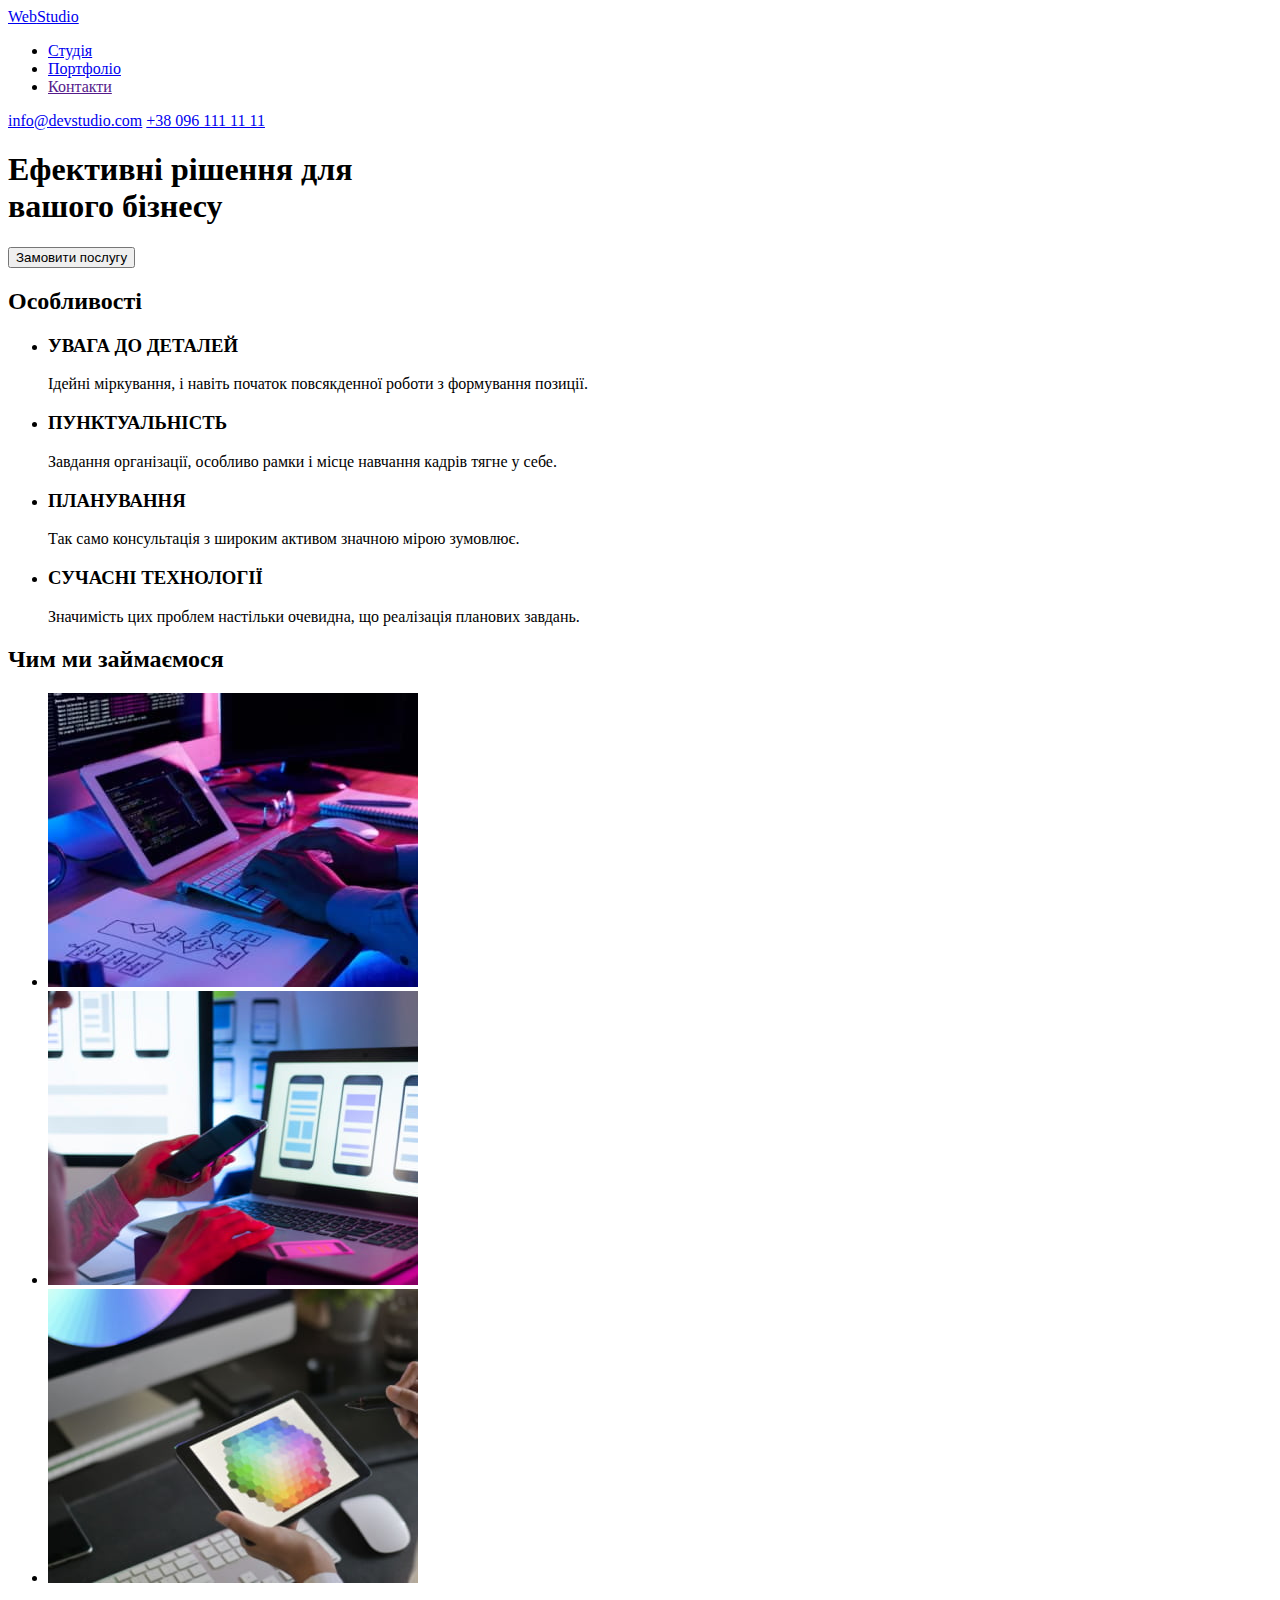
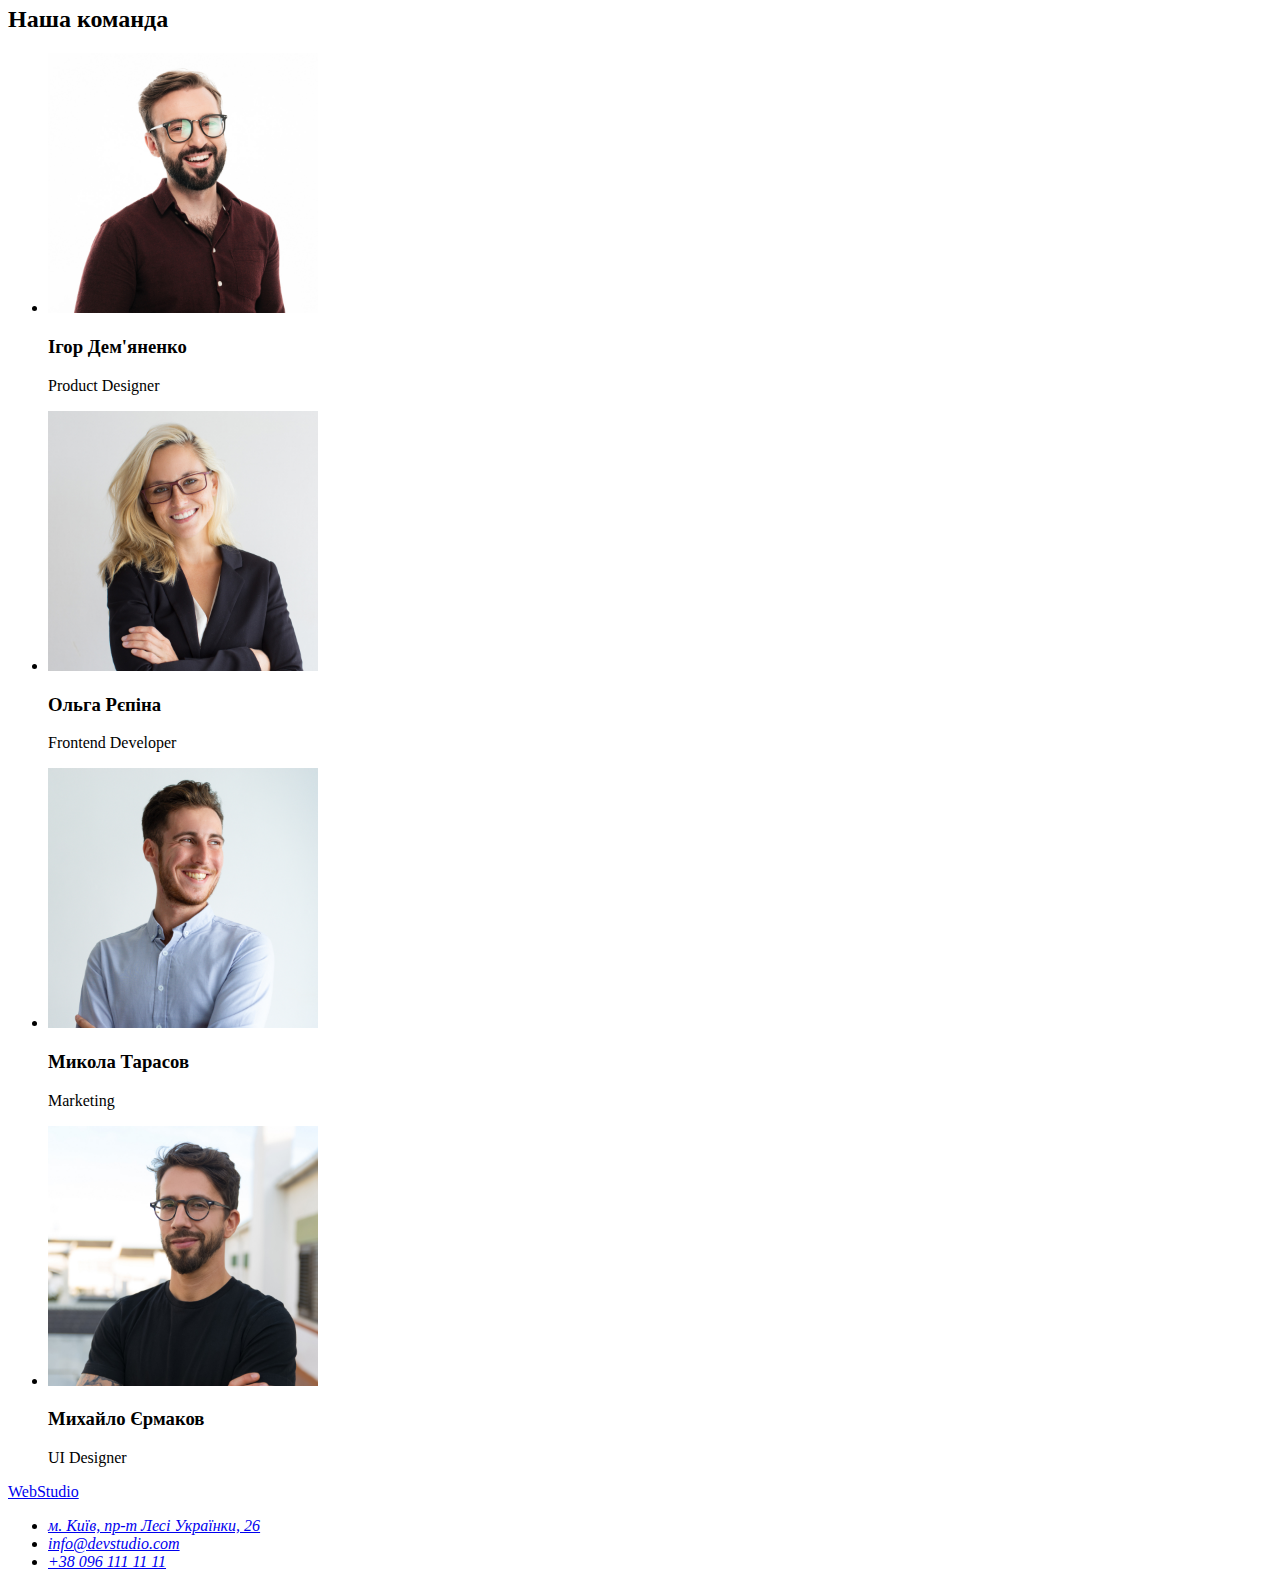
==== index.html @ de77b590 "html" ====
<!DOCTYPE html>
<html lang="en">
  <head>
    <meta charset="UTF-8" />
    <meta http-equiv="X-UA-Compatible" content="IE=edge" />
    <meta name="viewport" content="width=device-width, initial-scale=1.0" />
    <title>Hometask 1</title>
  </head>
  <body>
    <!-- Шапка сайта -->
    <header>
      <nav>
        <a class="logo" href="./index.html"> <span class="logo-blue">Web</span>Studio </a>
        <ul>
          <li><a href="/">Студія</a></li>
          <li><a href="portfolio.html">Портфоліо</a></li>
          <li><a href="">Контакти</a></li>
        </ul>
      </nav>
      <a href="mailto:info@devstudio.com">info@devstudio.com</a>
      <a href="tel:+380961111111">+38 096 111 11 11</a>
    </header>
    <!-- Послуга -->
    <main>
      <section>
        <h1>Ефективні рішення для<br />вашого бізнесу</h1>
        <button type="button">Замовити послугу</button>
      </section>

      <!-- Особливості -->
      <section>
        <h2>Особливості</h2>
        <ul>
          <li>
            <h3>УВАГА ДО ДЕТАЛЕЙ</h3>
            <p>Ідейні міркування, і навіть початок повсякденної роботи з формування позиції.</p>
          </li>
          <li>
            <h3>ПУНКТУАЛЬНІСТЬ</h3>
            <p>Завдання організації, особливо рамки і місце навчання кадрів тягне у себе.</p>
          </li>
          <li>
            <h3>ПЛАНУВАННЯ</h3>
            <p>Так само консультація з широким активом значною мірою зумовлює.</p>
          </li>
          <li>
            <h3>СУЧАСНІ ТЕХНОЛОГІЇ</h3>
            <p>Значимість цих проблем настільки очевидна, що реалізація планових завдань.</p>
          </li>
        </ul>
      </section>
      <!-- Навички -->
      <section>
        <h2>Чим ми займаємося</h2>
        <ul>
          <li>
            <img src="./images/img-box1.jpg" alt="Десктопні додатки" width="370" />
          </li>
          <li>
            <img src="./images/img-box2.jpg" alt="Мобільні додатки" width="370" />
          </li>
          <li>
            <img src="./images/img-box3.jpg" alt="Дизайнерські рішення" width="370" />
          </li>
        </ul>
      </section>
      <!-- Команда -->
      <section>
        <h2>Наша команда</h2>
        <ul>
          <li>
            <img src="./images/img-card1.jpg" alt="Ігор Дем'яненко" width="270" />
            <h3>Ігор Дем'яненко</h3>
            <p>Product Designer</p>
          </li>
          <li>
            <img src="./images/img-card2.jpg" alt="Ольга Рєпіна" width="270" />
            <h3>Ольга Рєпіна</h3>
            <p>Frontend Developer</p>
          </li>
          <li>
            <img src="./images/img-card3.jpg" alt="Микола Тарасов" width="270" />
            <h3>Микола Тарасов</h3>
            <p>Marketing</p>
          </li>
          <li>
            <img src="./images/img-card4.jpg" alt="Михайло Єрмаков" width="270" />
            <h3>Михайло Єрмаков</h3>
            <p>UI Designer</p>
          </li>
        </ul>
      </section>
    </main>
    <!-- Адреси -->
    <footer>
      <a class="logo" href="./index.html"> <span class="logo-blue">Web</span>Studio </a>
      <address>
        <ul>
          <li>
            <a href="https://goo.gl/maps/wEpCzDUVnpKATDQ2A">
              <span class="address">м. Київ, пр-т Лесі Українки, 26</span>
            </a>
          </li>
          <li><a href="mailto:info@devstudio.com">info@devstudio.com</a></li>
          <li><a href="tel:+380961111111">+38 096 111 11 11</a></li>
        </ul>
      </address>
    </footer>
  </body>
</html>
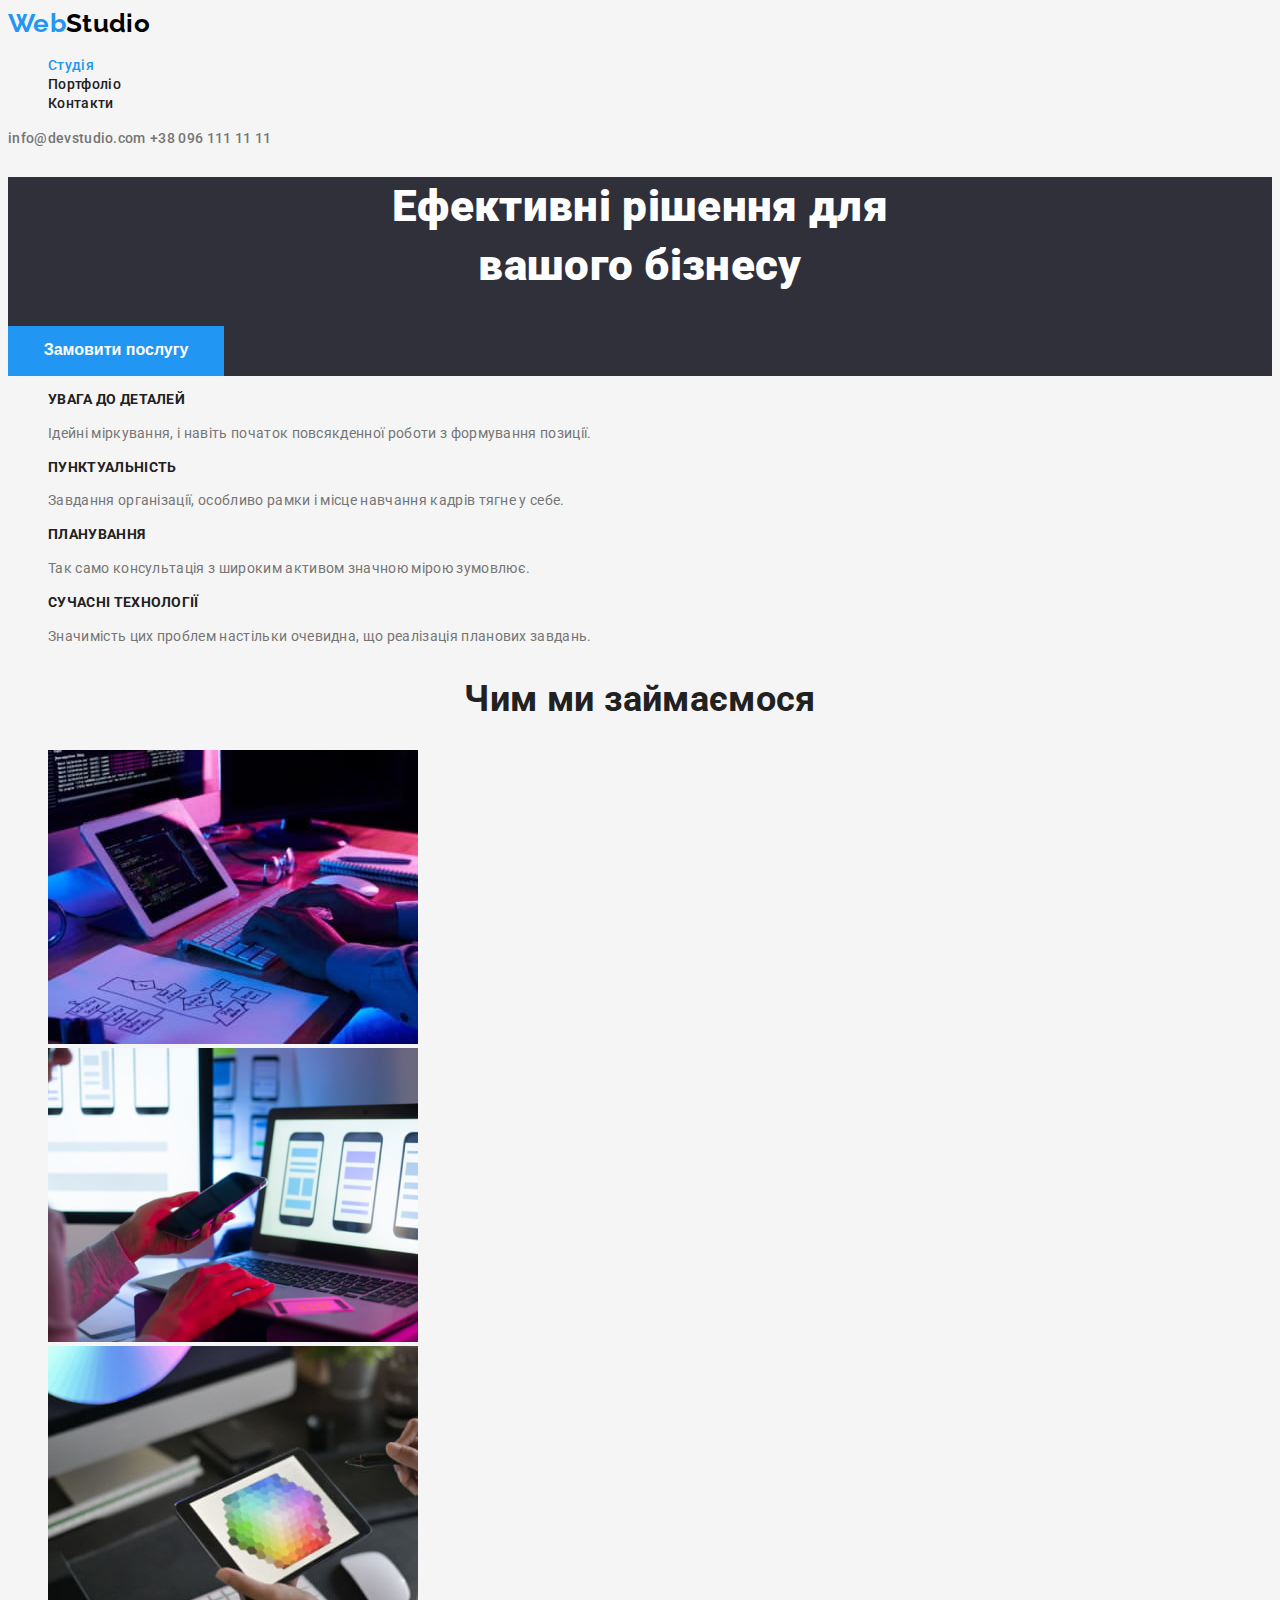
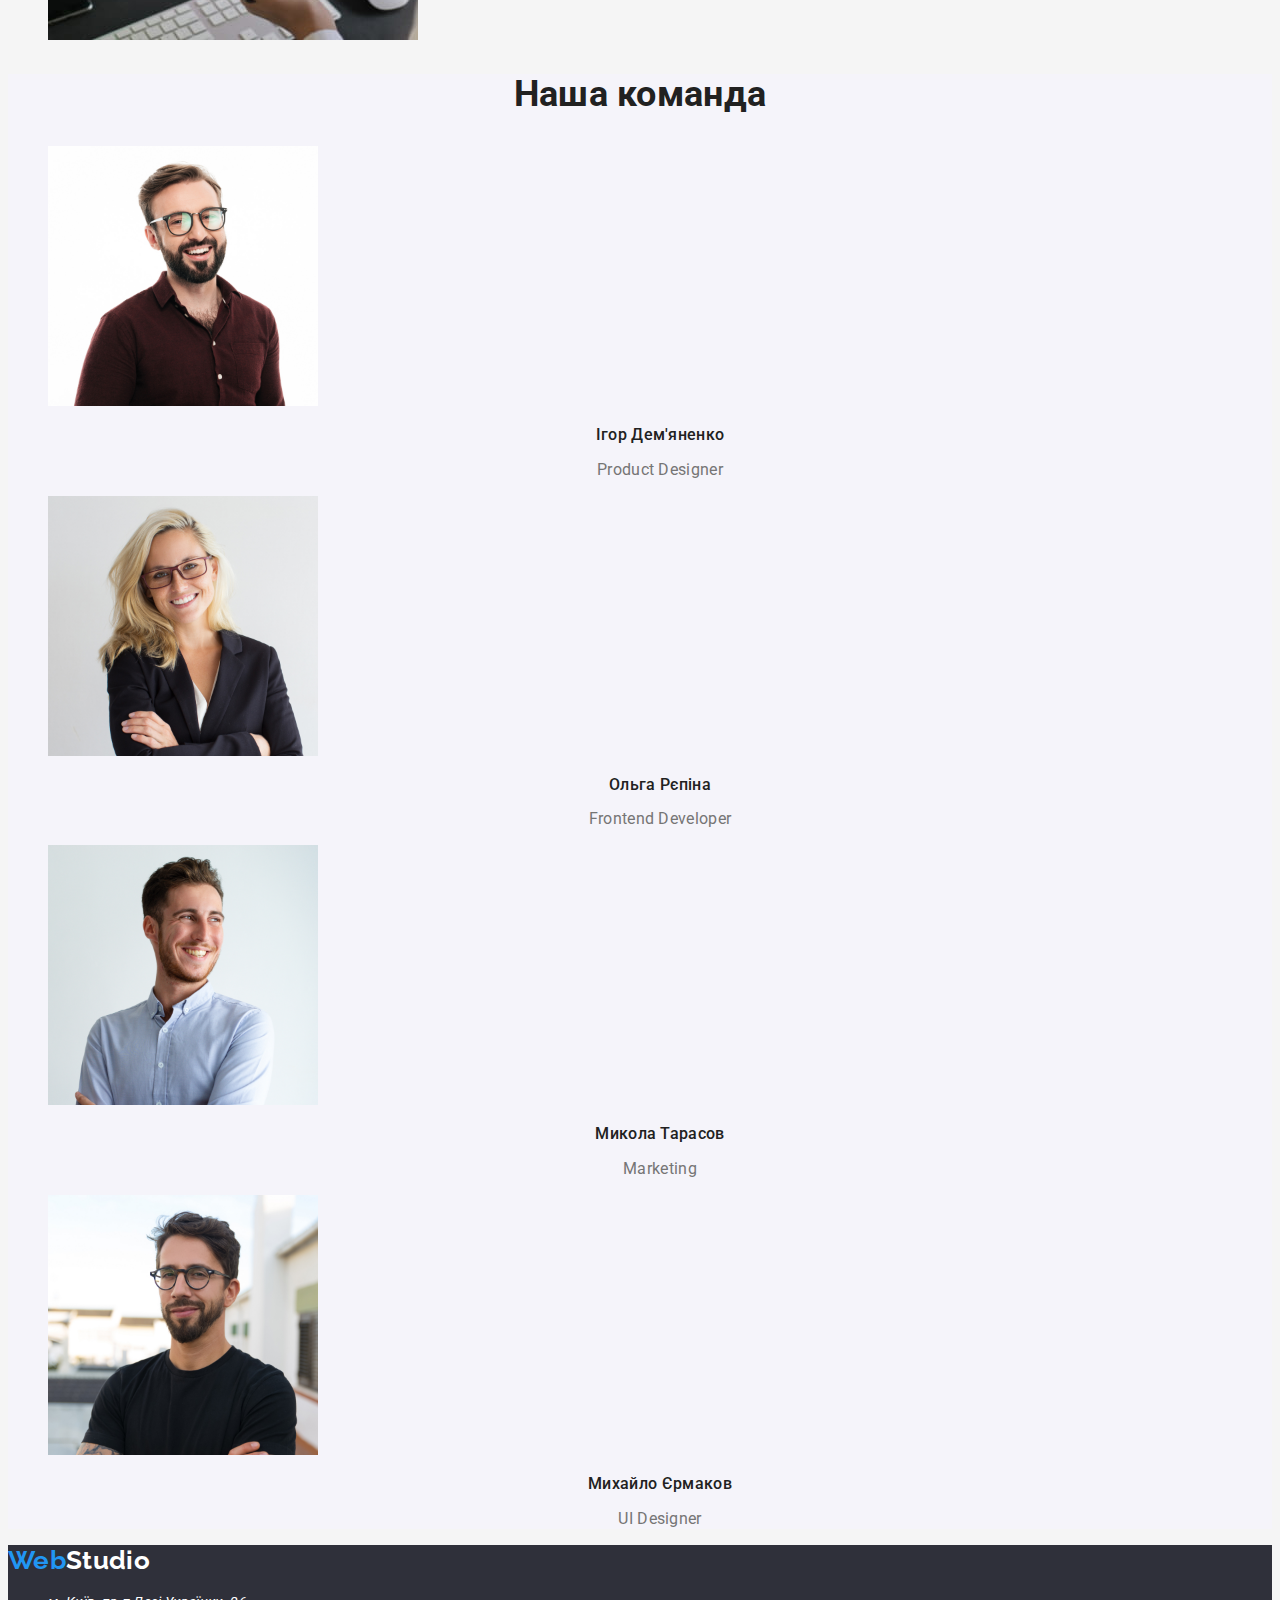
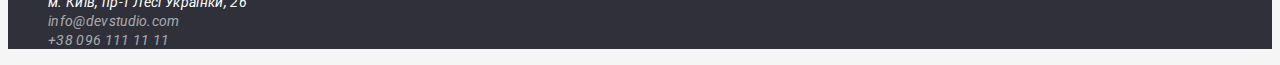
==== commit 9f14e170: "Добавляю оформление цвета и текста" ====
--- a/index.html
+++ b/index.html
@@ -5,53 +5,57 @@
     <meta http-equiv="X-UA-Compatible" content="IE=edge" />
     <meta name="viewport" content="width=device-width, initial-scale=1.0" />
     <title>Hometask 1</title>
+    <link href="https://fonts.googleapis.com/css2?family=Raleway:wght@700&family=Roboto:wght@400;500;700;900&display=swap" rel="stylesheet" />
+    <link rel="stylesheet" href="./css/styles.css" />
   </head>
   <body>
     <!-- Шапка сайта -->
-    <header>
+    <header class="header">
       <nav>
-        <a class="logo" href="./index.html"> <span class="logo-blue">Web</span>Studio </a>
-        <ul>
-          <li><a href="/">Студія</a></li>
-          <li><a href="portfolio.html">Портфоліо</a></li>
-          <li><a href="">Контакти</a></li>
+        <a class="logo-black" href="./index.html"> 
+          <span class="logo-blue">Web</span>Studio </a>
+       
+        <ul class="site-nav list">
+          <li><a href="/" class="link active">Студія</a></li>
+          <li><a href="./portfolio.html" class="link">Портфоліо</a></li>
+          <li><a href="" class="link">Контакти</a></li>
         </ul>
+      
       </nav>
-      <a href="mailto:info@devstudio.com">info@devstudio.com</a>
-      <a href="tel:+380961111111">+38 096 111 11 11</a>
+      <a href="mailto:info@devstudio.com" class="contact-link">info@devstudio.com</a>
+      <a href="tel:+380961111111" class="contact-link">+38 096 111 11 11</a>
     </header>
     <!-- Послуга -->
     <main>
-      <section>
-        <h1>Ефективні рішення для<br />вашого бізнесу</h1>
-        <button type="button">Замовити послугу</button>
+      <section class="service">
+        <h1 class="service-title">Ефективні рішення для<br />вашого бізнесу</h1>
+        <button type="button" class="order-button">Замовити послугу</button>
       </section>
-
       <!-- Особливості -->
-      <section>
-        <h2>Особливості</h2>
-        <ul>
+      <section class="features">
+        <h2 class="section-title">Особливості</h2>
+        <ul class="features-list">
           <li>
-            <h3>УВАГА ДО ДЕТАЛЕЙ</h3>
-            <p>Ідейні міркування, і навіть початок повсякденної роботи з формування позиції.</p>
+            <h3 class="features-title">УВАГА ДО ДЕТАЛЕЙ</h3>
+            <p class="text">Ідейні міркування, і навіть початок повсякденної роботи з формування позиції.</p>
           </li>
           <li>
-            <h3>ПУНКТУАЛЬНІСТЬ</h3>
-            <p>Завдання організації, особливо рамки і місце навчання кадрів тягне у себе.</p>
+            <h3 class="features-title">ПУНКТУАЛЬНІСТЬ</h3>
+            <p class="text">Завдання організації, особливо рамки і місце навчання кадрів тягне у себе.</p>
           </li>
           <li>
-            <h3>ПЛАНУВАННЯ</h3>
-            <p>Так само консультація з широким активом значною мірою зумовлює.</p>
+            <h3 class="features-title">ПЛАНУВАННЯ</h3>
+            <p class="text">Так само консультація з широким активом значною мірою зумовлює.</p>
           </li>
           <li>
-            <h3>СУЧАСНІ ТЕХНОЛОГІЇ</h3>
-            <p>Значимість цих проблем настільки очевидна, що реалізація планових завдань.</p>
+            <h3 class="features-title">СУЧАСНІ ТЕХНОЛОГІЇ</h3>
+            <p class="text">Значимість цих проблем настільки очевидна, що реалізація планових завдань.</p>
           </li>
         </ul>
       </section>
       <!-- Навички -->
-      <section>
-        <h2>Чим ми займаємося</h2>
+      <section class="skils">
+        <h2 class="skils-title">Чим ми займаємося</h2>
         <ul>
           <li>
             <img src="./images/img-box1.jpg" alt="Десктопні додатки" width="370" />
@@ -65,44 +69,44 @@
         </ul>
       </section>
       <!-- Команда -->
-      <section>
-        <h2>Наша команда</h2>
-        <ul>
+      <section class="team">
+        <h2 class="section-title">Наша команда</h2>
+        <ul class="team-list">
           <li>
             <img src="./images/img-card1.jpg" alt="Ігор Дем'яненко" width="270" />
-            <h3>Ігор Дем'яненко</h3>
-            <p>Product Designer</p>
+            <h3 class="name-title">Ігор Дем'яненко</h3>
+            <p class="text">Product Designer</p>
           </li>
           <li>
             <img src="./images/img-card2.jpg" alt="Ольга Рєпіна" width="270" />
-            <h3>Ольга Рєпіна</h3>
-            <p>Frontend Developer</p>
+            <h3 class="name-title">Ольга Рєпіна</h3>
+            <p class="text">Frontend Developer</p>
           </li>
           <li>
             <img src="./images/img-card3.jpg" alt="Микола Тарасов" width="270" />
-            <h3>Микола Тарасов</h3>
-            <p>Marketing</p>
+            <h3 class="name-title">Микола Тарасов</h3>
+            <p class="text">Marketing</p>
           </li>
           <li>
             <img src="./images/img-card4.jpg" alt="Михайло Єрмаков" width="270" />
-            <h3>Михайло Єрмаков</h3>
-            <p>UI Designer</p>
+            <h3 class="name-title">Михайло Єрмаков</h3>
+            <p class="text">UI Designer</p>
           </li>
         </ul>
       </section>
     </main>
     <!-- Адреси -->
-    <footer>
-      <a class="logo" href="./index.html"> <span class="logo-blue">Web</span>Studio </a>
+    <footer class="section">
+      <a class="logo-white" href="./index.html"> <span class="logo-blue">Web</span>Studio </a>
       <address>
-        <ul>
+        <ul class="address-list">
           <li>
-            <a href="https://goo.gl/maps/wEpCzDUVnpKATDQ2A">
-              <span class="address">м. Київ, пр-т Лесі Українки, 26</span>
+            <a href="https://goo.gl/maps/wEpCzDUVnpKATDQ2A" class="contact-link">
+              <span class="address-link">м. Київ, пр-т Лесі Українки, 26</span>
             </a>
           </li>
-          <li><a href="mailto:info@devstudio.com">info@devstudio.com</a></li>
-          <li><a href="tel:+380961111111">+38 096 111 11 11</a></li>
+          <li><a href="mailto:info@devstudio.com" class="contact-link">info@devstudio.com</a></li>
+          <li><a href="tel:+380961111111" class="contact-link">+38 096 111 11 11</a></li>
         </ul>
       </address>
     </footer>
--- a/css/styles.css
+++ b/css/styles.css
@@ -0,0 +1,230 @@
+:root {
+  --primary-text-color: #212121;
+  --title-text-color: #212121;
+  --accent-color: #2196f3;
+  --primary-white-color: #f5f5f5;
+}
+
+body {
+  color: var(--primary-text-color);
+  background-color: var(--primary-white-color);
+  font-family: Roboto, sans-serif;
+  letter-spacing: 0.02em;
+}
+ul {
+  list-style: none;
+}
+h1,
+h2,
+h3 {
+  font-family: Roboto;
+}
+/* цвет основного текста #212121 */
+
+/* вторичный цвет текста #757575 */
+
+/* вторичный цвет текста номера rgba(255, 255, 255, 0.6); */
+
+/* белый #FFFFFF */
+
+/* акцент #2196F3 */
+
+/* цвет фона шапка сайта #FFFFFF */
+
+/* основной цвет фона #F5F5F5; */
+
+/* цвет фона раздел услуга и адрес #2F303A */
+
+/* цвет фона раздела команда #F5F4FA */
+
+.logo-black {
+  color: #000000;
+  font-family: Raleway, sans serif;
+  font-weight: 700;
+  font-size: 26px;
+  line-height: 1.2;
+  text-decoration: none;
+}
+
+.logo-blue {
+  color: var(--accent-color);
+  font-family: Raleway, sans serif;
+  font-weight: 700;
+  font-size: 26px;
+  line-height: 1.2;
+  text-decoration: none;
+}
+.logo-white {
+  color: #ffffff;
+  font-family: Raleway, sans serif;
+  font-weight: 700;
+  font-size: 26px;
+  line-height: 1.2;
+  text-decoration: none;
+}
+/*  Site nav */
+
+.site-nav .link {
+  color: var(--title-text-color);
+  font-weight: 500;
+  font-size: 14px;
+  line-height: 1.2;
+  text-decoration: none;
+}
+
+.site-nav .link.active {
+  color: var(--accent-color);
+}
+
+.site-nav .link:hover,
+.site-nav .link:focus {
+  color: var(--accent-color);
+}
+.header .contact-link {
+  color: #757575;
+  font-weight: 500;
+  font-size: 14px;
+  line-height: 1.14;
+  text-decoration: none;
+}
+.header .contact-link:hover,
+.header .contact-link:focus {
+  color: var(--accent-color);
+}
+/* Button */
+
+.order-button {
+  color: #ffffff;
+  background-color: #2196f3;
+  font-weight: 700;
+  font-size: 16px;
+  line-height: 1.8;
+  width: 216px;
+  height: 50px;
+  left: 692px;
+  top: 430px;
+  border: none;
+}
+.filter-button {
+  color: var(--title-text-color);
+  background-color: #f5f4fa;
+  font-weight: 500;
+  font-size: 16px;
+  line-height: 1.6;
+  width: 125px;
+  height: 38px;
+  left: 593px;
+  top: 174px;
+  font-family: inherit;
+  border: none;
+}
+.filter-button:hover,
+.filter-button:focus {
+  color: #ffffff;
+  background-color: var(--accent-color);
+}
+
+/* Service */
+.service {
+  background-color: #2f303a;
+}
+.service-title {
+  color: #ffffff;
+  font-weight: 900;
+  font-size: 44px;
+  line-height: 1.36;
+  text-align: center;
+}
+
+/* Features */
+.features .section-title {
+  display: none;
+}
+.features-title {
+  color: var(--title-text-color);
+  font-weight: 700;
+  font-size: 14px;
+  line-height: 1.14;
+}
+.features-list .text {
+  color: #757575;
+  font-weight: 400;
+  font-size: 14px;
+  line-height: 1.7;
+}
+
+/* Skils */
+.skils-title {
+  color: var(--title-text-color);
+  font-weight: 700;
+  font-size: 36px;
+  line-height: 1.16;
+  text-align: center;
+}
+
+/* Team */
+.team {
+    background-color: #F5F4FA;
+}
+.team .section-title {
+  color: var(--title-text-color);
+  font-weight: 700;
+  font-size: 36px;
+  line-height: 1.16;
+  text-align: center;
+}
+.team .name-title {
+  color: var(--title-text-color);
+  font-weight: 500;
+  font-size: 16px;
+  line-height: 1.18;
+  text-align: center;
+}
+.team-list .text {
+  color: #757575;
+  font-weight: 400;
+  font-size: 16px;
+  line-height: 1.18;
+  text-align: center;
+}
+
+/* Portfolio */
+.portfolio .section-title {
+  display: none;
+}
+
+/* Filter */
+.filter-list .title {
+  color: var(--title-text-color);
+  font-weight: 700;
+  font-size: 18px;
+  line-height: 2;
+}
+.filter-list .text {
+  color: #757575;
+  font-weight: 400;
+  font-size: 16px;
+  line-height: 1.87;
+}
+
+/* Adress */
+.section {
+    background-color: #2F303A;
+}
+.address-list .address-link {
+  color: #ffffff;
+  font-weight: 400;
+  font-size: 14px;
+  line-height: 1.17;
+}
+.address-list .contact-link {
+  color: rgba(255, 255, 255, 0.6);
+  font-weight: 400;
+  font-size: 14px;
+  line-height: 1.17;
+  text-decoration: none;
+}
+.address-list .contact-link:hover,
+.address-list .contact-link:focus {
+  color: var(--accent-color);
+}
